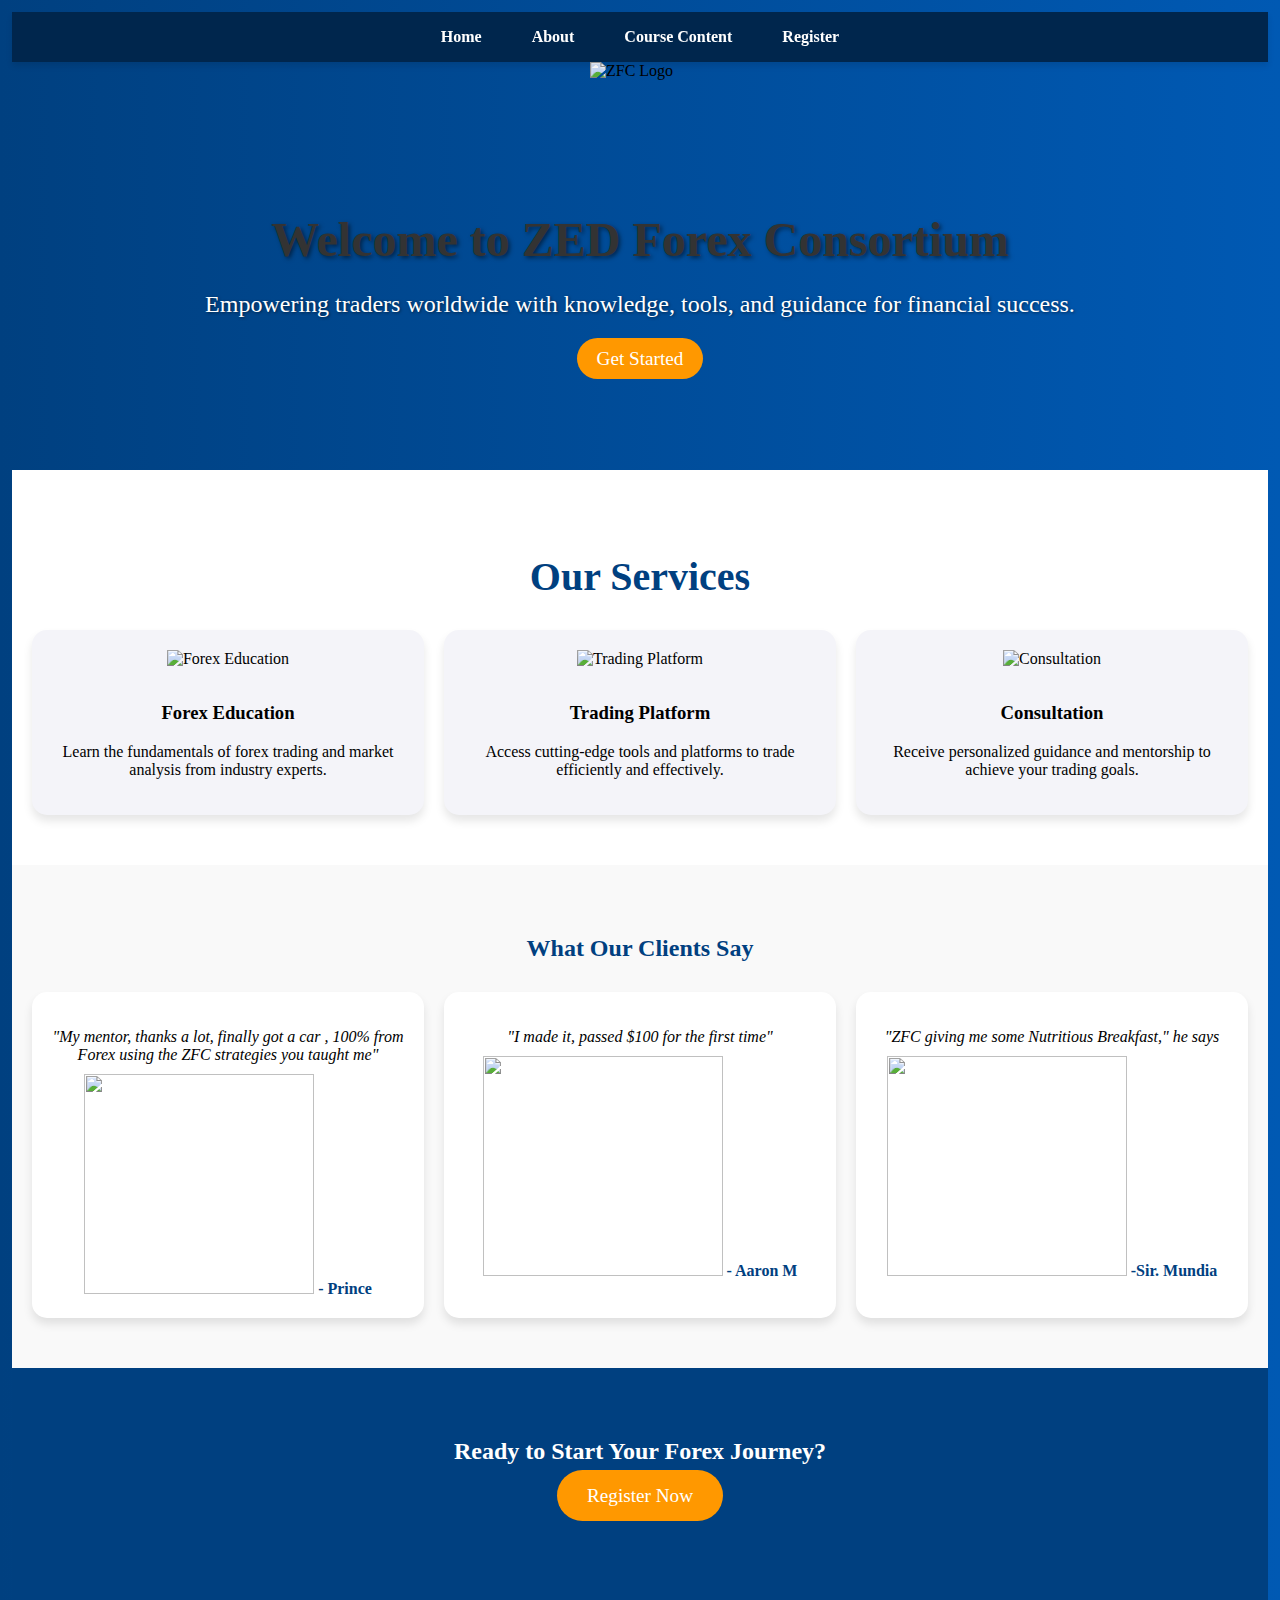
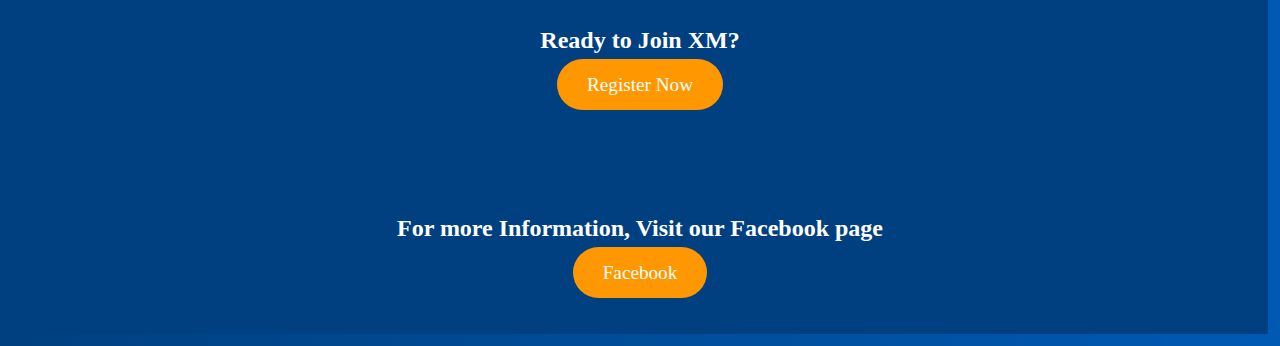
==== index.html @ cae8d589 "Add files via upload" ====
<!DOCTYPE html>
<html lang="en">
<head>
  <meta charset="UTF-8">
  <meta name="viewport" content="width=device-width, initial-scale=1.0">
  <title>Home - ZED Forex Consortium</title>
  <link rel="stylesheet" href="styles.css">
</head>
<body>
  <header>
    <nav>
      <ul>
        <li><a href="index.html">Home</a></li>
        <li><a href="about-us.html">About</a></li>
        <li><a href="course-content.html">Course Content</a></li>
        <li><a href="register.html">Register</a></li>
      </ul>
    </nav>
  </header>

  <div class="logo-container">
    <img src="Images/Logo.jpeg" alt="ZFC Logo" class="logo">
</div>
  <section class="hero">
    <div class="hero-content">

      <h1>Welcome to ZED Forex Consortium</h1>
      <p>Empowering traders worldwide with knowledge, tools, and guidance for financial success.</p>
      <a href="register.html" class="btn">Get Started</a>
    </div>
  </section>

  
  <section class="services">
    <h2>Our Services</h2>
    <div class="services-grid">
      <div class="service-item">
        <img src="Images/Teach 4.jpg" alt="Forex Education">
        <h3>Forex Education</h3>
        <p>Learn the fundamentals of forex trading and market analysis from industry experts.</p>
      </div>
      <div class="service-item">
        <img src="Images/XM.jpg" alt="Trading Platform">
        <h3>Trading Platform</h3>
        <p>Access cutting-edge tools and platforms to trade efficiently and effectively.</p>
      </div>
      <div class="service-item">
        <img src="Images/2.jpeg" alt="Consultation">
        <h3>Consultation</h3>
        <p>Receive personalized guidance and mentorship to achieve your trading goals.</p>
      </div>
    </div>
  </section>

  
  <section class="testimonials">
    <h2>What Our Clients Say</h2>
    <div class="testimonials-grid">
      <div class="testimonial-item">
        
        <p>"My mentor, thanks a lot, finally got a car , 100% from Forex using the ZFC strategies you taught me"</p>
        <img src="Images/Testimony1.jpg" height="220" width="230" alt="">
        <span>- Prince</span>
      </div>
      <div class="testimonial-item">
        <p>"I made it, passed $100 for the first time"</p>
            <img src="Images/Test3.jpg" height="220" width="240" alt="">
        <span>- Aaron M</span>
      </div>
      <div class="testimonial-item">
        <p>"ZFC giving me some Nutritious Breakfast," he says </p>
             <img src="Images/Test2.jpg" height="220" width="240" alt="">
        <span>-Sir. Mundia</span>

      </div>
    </div>
  </section>

  
  <section class="cta">
    <h2>Ready to Start Your Forex Journey?</h2>
    <a href="register.html" class="btn">Register Now</a>
  </section>
  <section class="cta">
    <h2>Ready to Join XM?</h2>
    <a href="https://clicks.pipaffiliates.com/c?c=564195&l=en&p=1" class="btn">Register Now</a>
  </section>
  <section class="cta">
    <h2>For more Information, Visit our Facebook page</h2>
    <a href="https://www.facebook.com/RadicalZambianTycoonRevolution?mibextid=ZbWKwL" class="btn">Facebook</a>
  </section>
  
</body>
</html>
---- styles.css ----
/* General Styling */
body {
    font-family: 'Times New Roman', Times, serif;
    margin: 6px;
    padding: 6px;
    background: linear-gradient(to right, #004080, #0059b3);
    color: black;
    font-size: medium;

  }
  
  header {
    background: #00264d;
    color: #fff;
    padding: 1rem 0;
    text-align: center;
    box-shadow: 0 4px 6px rgba(0, 0, 0, 0.1);
    position: sticky;
    top: 0;
    z-index: 1000;
  }
  .logo-container {
    max-width: 100px; /* Control the size of the logo */
    margin: 0 auto; /* Center the logo */
  }
  
  .logo {
    max-width: 120%; /* Make logo responsive */
    height: auto; /* Keep the aspect ratio of the logo */
  }
  
  
  nav ul {
    list-style: none;
    padding: 0;
    margin: 0;
    display: flex;
    justify-content: center;
    gap: 20px;
  }
  
  nav ul li a {
    color: #fff;
    text-decoration: none;
    font-weight: bold;
    padding: 10px 15px;
    transition: background 0.3s, color 0.3s;
    border-radius: 5px;
  }
  
  nav ul li a:hover {
    background: #ff9800;
    color: #00264d;
  }
  
  /* Hero Section */
  .hero {
    background: url('images/hero-background.jpg') no-repeat center center/cover;
    color: #fff;
    text-align: center;
    padding: 100px 20px;
  }
  
  .hero-content h1 {
    font-size: 3rem;
    margin-bottom: 20px;
    text-shadow: 2px 2px 4px rgba(0, 0, 0, 0.5);
  }
  
  .hero-content p {
    font-size: 1.5rem;
    margin-bottom: 30px;
    text-shadow: 1px 1px 3px rgba(0, 0, 0, 0.5);
  }
  
  .hero-content .btn {
    background: #ff9800;
    color: #fff;
    padding: 10px 20px;
    border: none;
    border-radius: 25px;
    text-decoration: none;
    font-size: 1.2rem;
    transition: background 0.3s;
  }
  
  .hero-content .btn:hover {
    background: #e68900;
  }
  
  /* Services Section */
  .services {
    background: #fff;
    padding: 50px 20px;
    text-align: center;
  }
  
  .services h2 {
    margin-bottom: 30px;
    color: #004080;
    font-size: 2.5rem;
  }
  
  .services-grid {
    display: grid;
    grid-template-columns: repeat(auto-fit, minmax(250px, 1fr));
    gap: 20px;
  }
  
  .service-item {
    background: #f4f4f9;
    padding: 20px;
    border-radius: 15px;
    text-align: center;
    box-shadow: 0 6px 10px rgba(0, 0, 0, 0.1);
    transition: transform 0.3s, box-shadow 0.3s;
  }
  
  .service-item:hover {
    transform: translateY(-10px);
    box-shadow: 0 8px 20px rgba(0, 0, 0, 0.2);
  }
  
  .service-item img {
    max-width: 200px;
    margin-bottom: 15px;

  }
  
  /* About Page Image Styling */
.about-us {
    max-width: 1000px;
    margin: 0 auto;
    padding: 20px;
    text-align: center;
  }
  
  .image-grid {
    display: grid;
    grid-template-columns: repeat(3, 1fr); /* 3 columns of equal width */
    gap: 20px; /* Space between images */
    margin-top: 20px;
  }
  
  .image-item img {
    width: 100%;
    height: auto;
    border-radius: 8px;
    box-shadow: 0 4px 8px rgba(0, 0, 0, 0.1);
    transition: transform 0.3s ease-in-out;
  }
  
  .image-item img:hover {
    transform: scale(1.05); /* Slight zoom effect on hover */
  }
  @media (max-width: 768px) {
    .image-grid {
      grid-template-columns: repeat(2, 1fr); /* 2 columns on smaller screens */
    }
  }
  
  @media (max-width: 480px) {
    .image-grid {
      grid-template-columns: 1fr; /* 1 column on very small screens */
    }
  }
  
  /* Testimonials Section */
  .testimonials {
    background: #f9f9f9;
    padding: 50px 20px;
    text-align: center;
  }
  
  .testimonials h2 {
    margin-bottom: 30px;
    color: #004080;
  }
  
  .testimonials-grid {
    display: grid;
    grid-template-columns: repeat(auto-fit, minmax(250px, 1fr));
    gap: 20px;
  }
  
  .testimonial-item {
    background: #fff;
    padding: 20px;
    border-radius: 15px;
    box-shadow: 0 6px 10px rgba(0, 0, 0, 0.1);
    transition: transform 0.3s, box-shadow 0.3s;
  }
  
  .testimonial-item:hover {
    transform: translateY(-10px);
    box-shadow: 0 8px 20px rgba(0, 0, 0, 0.2);
  }
  
  .testimonial-item p {
    font-style: italic;
    margin-bottom: 10px;
  }
  
  .testimonial-item span {
    font-weight: bold;
    color: #004080;
  }
  
  /* CTA Section */
  .cta {
    background: #004080;
    color: #fff;
    text-align: center;
    padding: 50px 20px;
  }
  
  .cta h2 {
    margin-bottom: 20px;
  }
  
  .cta .btn {
    background: #ff9800;
    color: #fff;
    padding: 15px 30px;
    border: none;
    border-radius: 30px;
    text-decoration: none;
    font-size: 1.2rem;
    transition: background 0.3s;
  }
  
  .cta .btn:hover {
    background: #e68900;
  }


 
  /* Container for the form */
  .registration-container {
    background-color: #ffffff;
    border-radius: 10px;
    box-shadow: 0 4px 10px rgba(0, 0, 0, 0.1);
    padding: 30px;
    width: 100%;
    max-width: 450px;
    text-align: center;
  }
  
  /* Header */
  h1 {
    font-size: 28px;
    color: #333;
    margin-bottom: 20px;
  }
  
  /* Form styling */
  .registration-form {
    display: flex;
    flex-direction: column;
  }
  
  /* Input fields */
  .input-group {
    margin-bottom: 20px;
    text-align: left;
  }
  
  input[type="text"],
  input[type="email"],
  input[type="password"] {
    padding: 15px;
    margin-top: 8px;
    border: 2px solid #ddd;
    border-radius: 5px;
    width: 100%;
    font-size: 16px;
    color: #333;
    transition: border-color 0.3s ease;
  }
  
  /* Input focus effect */
  input:focus {
    border-color: #3498db;
    outline: none;
  }
  
  /* Error message styling */
  .error-message {
    color: red;
    font-size: 12px;
    margin-top: 5px;
    display: none; /* Hidden by default */
  }
  
  /* Checkbox */
  .checkbox-group {
    text-align: left;
    margin-top: 10px;
  }
  
  input[type="checkbox"] {
    margin-right: 10px;
  }
  
  /* Submit button */
  button {
    padding: 15px;
    background-color: #3498db;
    color: white;
    border: none;
    border-radius: 5px;
    font-size: 16px;
    cursor: pointer;
    transition: background-color 0.3s ease;
  }
  
  button:hover {
    background-color: #2980b9;
  }
  
  button:active {
    background-color: #1f6b96;
  }
  
  /* Responsive design */
  @media (max-width: 480px) {
    .registration-container {
      width: 90%;
    }
  }
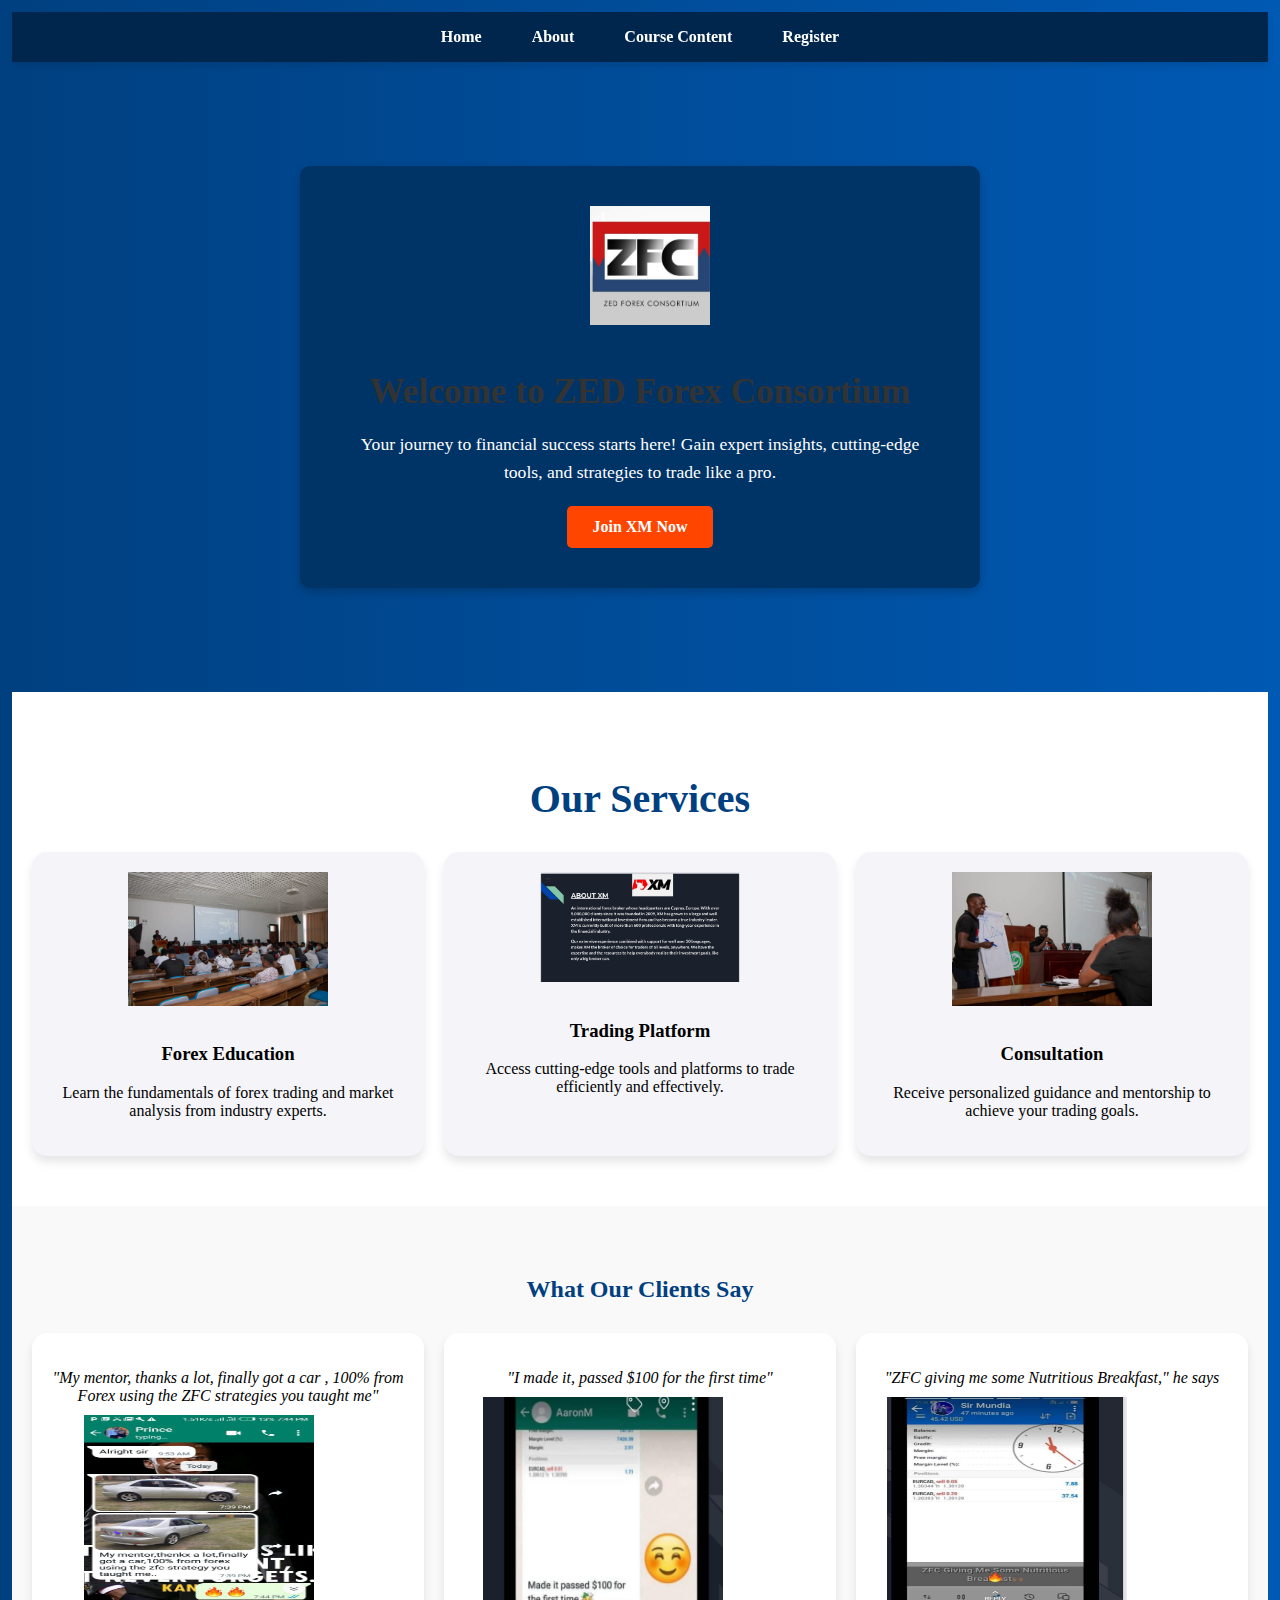
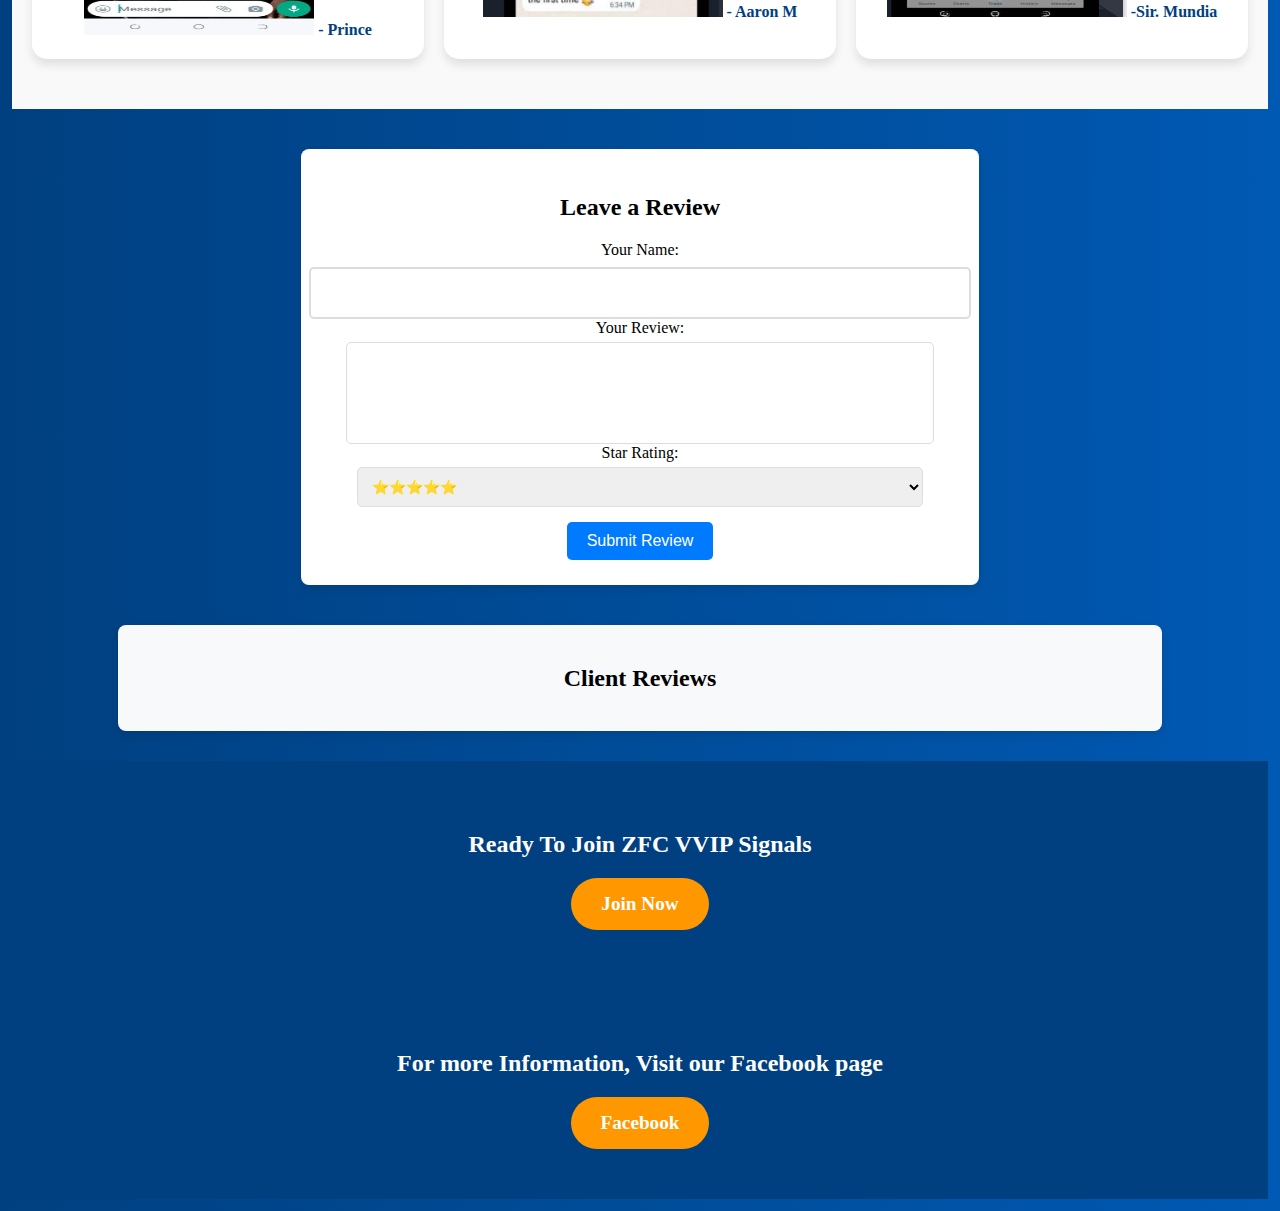
==== commit 9676f39f: "git commit -m "updated About us, course-content, home, styles, review"" ====
--- a/index.html
+++ b/index.html
@@ -18,17 +18,16 @@
     </nav>
   </header>
 
-  <div class="logo-container">
-    <img src="Images/Logo.jpeg" alt="ZFC Logo" class="logo">
-</div>
   <section class="hero">
     <div class="hero-content">
-
-      <h1>Welcome to ZED Forex Consortium</h1>
-      <p>Empowering traders worldwide with knowledge, tools, and guidance for financial success.</p>
-      <a href="register.html" class="btn">Get Started</a>
+        <div class="logo-container">
+            <img src="Images/Logo.jpeg" alt="ZFC Logo" class="logo">
+        </div>
+        <h1>Welcome to ZED Forex Consortium</h1>
+        <p>Your journey to financial success starts here! Gain expert insights, cutting-edge tools, and strategies to trade like a pro.</p>
+        <a href="https://clicks.pipaffiliates.com/c?c=564195&l=en&p=1" class="btn">Join XM Now</a>
     </div>
-  </section>
+</section>
 
   
   <section class="services">
@@ -76,19 +75,46 @@
     </div>
   </section>
 
+  <!-- Review Section - Always Visible -->
+<section id="reviewSection">
+  <h2>Leave a Review</h2>
+  <form id="reviewForm">
+      <label for="clientName">Your Name:</label>
+      <input type="text" id="clientName" required />
+
+      <label for="reviewText">Your Review:</label>
+      <textarea id="reviewText" required></textarea>
+
+      <label for="rating">Star Rating:</label>
+      <select id="rating" required>
+          <option value="5">⭐⭐⭐⭐⭐</option>
+          <option value="4">⭐⭐⭐⭐</option>
+          <option value="3">⭐⭐⭐</option>
+          <option value="2">⭐⭐</option>
+          <option value="1">⭐</option>
+      </select>
+
+      <button type="submit">Submit Review</button>
+  </form>
+</section>
+
+<!-- Reviews Display Section -->
+<section id="reviewsSection">
+  <h2>Client Reviews</h2>
+  <div id="reviewsList"></div>
+</section>
   
-  <section class="cta">
-    <h2>Ready to Start Your Forex Journey?</h2>
-    <a href="register.html" class="btn">Register Now</a>
-  </section>
-  <section class="cta">
-    <h2>Ready to Join XM?</h2>
-    <a href="https://clicks.pipaffiliates.com/c?c=564195&l=en&p=1" class="btn">Register Now</a>
-  </section>
+
+<section class="cta">
+  <h2>Ready To Join ZFC VVIP Signals</h2> 
+  <a href="register.html" class="btn">Join Now</a>
+</section>
   <section class="cta">
     <h2>For more Information, Visit our Facebook page</h2>
     <a href="https://www.facebook.com/RadicalZambianTycoonRevolution?mibextid=ZbWKwL" class="btn">Facebook</a>
   </section>
+
   
 </body>
+<script src="review.js"></script>
 </html>
--- a/styles.css
+++ b/styles.css
@@ -1,330 +1,564 @@
-/* General Styling */
+
 body {
-    font-family: 'Times New Roman', Times, serif;
-    margin: 6px;
-    padding: 6px;
-    background: linear-gradient(to right, #004080, #0059b3);
-    color: black;
-    font-size: medium;
-
+  font-family: 'Times New Roman', Times, serif;
+  margin: 6px;
+  padding: 6px;
+  background: linear-gradient(to right, #004080, #0059b3);
+  color: black;
+  font-size: medium;
+
+}
+
+header {
+  background: #00264d;
+  color: #fff;
+  padding: 1rem 0;
+  text-align: center;
+  box-shadow: 0 4px 6px rgba(0, 0, 0, 0.1);
+  position: sticky;
+  top: 0;
+  z-index: 1000;
+}
+.logo-container {
+  max-width: 100px; 
+  margin: 0 auto; 
+}
+
+.logo {
+  max-width: 120%; 
+  height: auto; 
+}
+
+
+nav ul {
+  list-style: none;
+  padding: 0;
+  margin: 0;
+  display: flex;
+  justify-content: center;
+  gap: 20px;
+}
+
+nav ul li a {
+  color: #fff;
+  text-decoration: none;
+  font-weight: bold;
+  padding: 10px 15px;
+  transition: background 0.3s, color 0.3s;
+  border-radius: 5px;
+}
+
+nav ul li a:hover {
+  background: #ff9800;
+  color: #00264d;
+}
+
+
+
+
+
+
+
+
+/* Hero Section */
+.hero {
+display: flex;
+justify-content: center;
+align-items: center;
+height: 70vh; /* Ensures section is centered, but not full-page */
+}
+
+/* Hero Content Box */
+.hero-content {
+background:  #003366; /* Blue & Dark Red gradient */
+padding: 40px;
+border-radius: 10px;
+text-align: center;
+color: white;
+max-width: 600px;
+box-shadow: 0 4px 10px rgba(0, 0, 0, 0.2);
+}
+
+/* Logo Styling */
+.logo-container img {
+width: 120px;
+margin-bottom: 20px;
+}
+
+/* Headline Styling */
+.hero h1 {
+font-size: 2.2rem;
+font-weight: bold;
+margin-bottom: 15px;
+
+}
+
+/* Description Text */
+.hero p {
+font-size: 1.1rem;
+line-height: 1.6;
+margin-bottom: 20px;
+}
+
+/* Call-To-Action Button */
+.btn {
+display: inline-block;
+padding: 12px 25px;
+font-size: 1rem;
+font-weight: bold;
+color: white;
+background: #ff4500; /* Bright red-orange for attention */
+border-radius: 5px;
+text-decoration: none;
+transition: 0.3s ease;
+}
+
+.btn:hover {
+background: #882501; /* Darker shade on hover */
+}
+
+
+.services {
+  background: #fff;
+  padding: 50px 20px;
+  text-align: center;
+}
+
+.services h2 {
+  margin-bottom: 30px;
+  color: #004080;
+  font-size: 2.5rem;
+}
+
+.services-grid {
+  display: grid;
+  grid-template-columns: repeat(auto-fit, minmax(250px, 1fr));
+  gap: 20px;
+}
+
+.service-item {
+  background: #f4f4f9;
+  padding: 20px;
+  border-radius: 15px;
+  text-align: center;
+  box-shadow: 0 6px 10px rgba(0, 0, 0, 0.1);
+  transition: transform 0.3s, box-shadow 0.3s;
+}
+
+.service-item:hover {
+  transform: translateY(-10px);
+  box-shadow: 0 8px 20px rgba(0, 0, 0, 0.2);
+}
+
+.service-item img {
+  max-width: 200px;
+  margin-bottom: 15px;
+
+}
+.about-container {
+  display: grid;
+  grid-template-columns: 1fr; /* Single-column layout */
+  gap: 20px;
+  background-color: #e0f7ff; /* Light blue background */
+  padding: 20px;
+  border-radius: 10px;
+  text-align: center;
+  max-width: 800px;
+  margin: auto;
+}
+
+.about-title {
+  font-size: 28px;
+  font-weight: bold;
+  color: #004080; /* Dark blue */
+  text-transform: uppercase;
+  border-bottom: 3px solid #004080;
+  padding-bottom: 10px;
+}
+
+.intro-text {
+  font-size: 16px;
+  color: #003366; /* Navy blue text */
+  line-height: 1.6;
+}
+
+
+.about-us {
+  max-width: 1000px;
+  margin: 0 auto;
+  padding: 20px;
+  text-align: center;
+}
+
+.image-grid {
+  display: grid;
+  grid-template-columns: repeat(3, 1fr); 
+  gap: 20px; 
+  margin-top: 20px;
+}
+
+.image-item img {
+  width: 100%;
+  height: auto;
+  border-radius: 8px;
+  box-shadow: 0 4px 8px rgba(0, 0, 0, 0.1);
+  transition: transform 0.3s ease-in-out;
+}
+
+.image-item img:hover {
+  transform: scale(1.05); 
+}
+@media (max-width: 768px) {
+  .image-grid {
+    grid-template-columns: repeat(2, 1fr); 
   }
-  
-  header {
-    background: #00264d;
-    color: #fff;
-    padding: 1rem 0;
-    text-align: center;
-    box-shadow: 0 4px 6px rgba(0, 0, 0, 0.1);
-    position: sticky;
-    top: 0;
-    z-index: 1000;
+}
+
+@media (max-width: 480px) {
+  .image-grid {
+    grid-template-columns: 1fr; 
   }
-  .logo-container {
-    max-width: 100px; /* Control the size of the logo */
-    margin: 0 auto; /* Center the logo */
+}
+
+.testimonials {
+  background: #f9f9f9;
+  padding: 50px 20px;
+  text-align: center;
+}
+
+.testimonials h2 {
+  margin-bottom: 30px;
+  color: #004080;
+}
+
+.testimonials-grid {
+  display: grid;
+  grid-template-columns: repeat(auto-fit, minmax(250px, 1fr));
+  gap: 20px;
+}
+
+.testimonial-item {
+  background: #fff;
+  padding: 20px;
+  border-radius: 15px;
+  box-shadow: 0 6px 10px rgba(0, 0, 0, 0.1);
+  transition: transform 0.3s, box-shadow 0.3s;
+}
+
+.testimonial-item:hover {
+  transform: translateY(-10px);
+  box-shadow: 0 8px 20px rgba(0, 0, 0, 0.2);
+}
+
+.testimonial-item p {
+  font-style: italic;
+  margin-bottom: 10px;
+}
+
+.testimonial-item span {
+  font-weight: bold;
+  color: #004080;
+}
+
+
+.cta {
+  background: #004080;
+  color: #fff;
+  text-align: center;
+  padding: 50px 20px;
+}
+
+.cta h2 {
+  margin-bottom: 20px;
+}
+
+.cta .btn {
+  background: #ff9800;
+  color: #fff;
+  padding: 15px 30px;
+  border: none;
+  border-radius: 30px;
+  text-decoration: none;
+  font-size: 1.2rem;
+  transition: background 0.3s;
+}
+
+.cta .btn:hover {
+  background: #e68900;
+}
+
+
+
+
+.registration-container {
+  background-color: #ffffff;
+  border-radius: 10px;
+  box-shadow: 0 4px 10px rgba(0, 0, 0, 0.1);
+  padding: 30px;
+  width: 100%;
+  max-width: 450px;
+  text-align: center;
+}
+
+
+h1 {
+  font-size: 28px;
+  color: #333;
+  margin-bottom: 20px;
+}
+
+
+.registration-form {
+  display: flex;
+  flex-direction: column;
+}
+
+
+.input-group {
+  margin-bottom: 20px;
+  text-align: left;
+}
+
+input[type="text"],
+input[type="email"],
+input[type="password"] {
+  padding: 15px;
+  margin-top: 8px;
+  border: 2px solid #ddd;
+  border-radius: 5px;
+  width: 100%;
+  font-size: 16px;
+  color: #333;
+  transition: border-color 0.3s ease;
+}
+
+
+input:focus {
+  border-color: #3498db;
+  outline: none;
+}
+
+
+.error-message {
+  color: red;
+  font-size: 12px;
+  margin-top: 5px;
+  display: none; 
+}
+
+.checkbox-group {
+  text-align: left;
+  margin-top: 10px;
+}
+
+input[type="checkbox"] {
+  margin-right: 10px;
+}
+
+
+button {
+  padding: 15px;
+  background-color: #3498db;
+  color: white;
+  border: none;
+  border-radius: 5px;
+  font-size: 16px;
+  cursor: pointer;
+  transition: background-color 0.3s ease;
+}
+
+button:hover {
+  background-color: #2980b9;
+}
+
+button:active {
+  background-color: #1f6b96;
+}
+
+
+@media (max-width: 480px) {
+  .registration-container {
+    width: 90%;
   }
-  
-  .logo {
-    max-width: 120%; /* Make logo responsive */
-    height: auto; /* Keep the aspect ratio of the logo */
-  }
-  
-  
-  nav ul {
-    list-style: none;
-    padding: 0;
-    margin: 0;
-    display: flex;
-    justify-content: center;
-    gap: 20px;
-  }
-  
-  nav ul li a {
-    color: #fff;
-    text-decoration: none;
-    font-weight: bold;
-    padding: 10px 15px;
-    transition: background 0.3s, color 0.3s;
-    border-radius: 5px;
-  }
-  
-  nav ul li a:hover {
-    background: #ff9800;
-    color: #00264d;
-  }
-  
-  /* Hero Section */
-  .hero {
-    background: url('images/hero-background.jpg') no-repeat center center/cover;
-    color: #fff;
-    text-align: center;
-    padding: 100px 20px;
-  }
-  
-  .hero-content h1 {
-    font-size: 3rem;
-    margin-bottom: 20px;
-    text-shadow: 2px 2px 4px rgba(0, 0, 0, 0.5);
-  }
-  
-  .hero-content p {
-    font-size: 1.5rem;
-    margin-bottom: 30px;
-    text-shadow: 1px 1px 3px rgba(0, 0, 0, 0.5);
-  }
-  
-  .hero-content .btn {
-    background: #ff9800;
-    color: #fff;
-    padding: 10px 20px;
-    border: none;
-    border-radius: 25px;
-    text-decoration: none;
-    font-size: 1.2rem;
-    transition: background 0.3s;
-  }
-  
-  .hero-content .btn:hover {
-    background: #e68900;
-  }
-  
-  /* Services Section */
-  .services {
-    background: #fff;
-    padding: 50px 20px;
-    text-align: center;
-  }
-  
-  .services h2 {
-    margin-bottom: 30px;
-    color: #004080;
-    font-size: 2.5rem;
-  }
-  
-  .services-grid {
-    display: grid;
-    grid-template-columns: repeat(auto-fit, minmax(250px, 1fr));
-    gap: 20px;
-  }
-  
-  .service-item {
-    background: #f4f4f9;
-    padding: 20px;
-    border-radius: 15px;
-    text-align: center;
-    box-shadow: 0 6px 10px rgba(0, 0, 0, 0.1);
-    transition: transform 0.3s, box-shadow 0.3s;
-  }
-  
-  .service-item:hover {
-    transform: translateY(-10px);
-    box-shadow: 0 8px 20px rgba(0, 0, 0, 0.2);
-  }
-  
-  .service-item img {
-    max-width: 200px;
-    margin-bottom: 15px;
-
-  }
-  
-  /* About Page Image Styling */
-.about-us {
-    max-width: 1000px;
-    margin: 0 auto;
-    padding: 20px;
-    text-align: center;
-  }
-  
-  .image-grid {
-    display: grid;
-    grid-template-columns: repeat(3, 1fr); /* 3 columns of equal width */
-    gap: 20px; /* Space between images */
-    margin-top: 20px;
-  }
-  
-  .image-item img {
-    width: 100%;
-    height: auto;
-    border-radius: 8px;
-    box-shadow: 0 4px 8px rgba(0, 0, 0, 0.1);
-    transition: transform 0.3s ease-in-out;
-  }
-  
-  .image-item img:hover {
-    transform: scale(1.05); /* Slight zoom effect on hover */
-  }
-  @media (max-width: 768px) {
-    .image-grid {
-      grid-template-columns: repeat(2, 1fr); /* 2 columns on smaller screens */
-    }
-  }
-  
-  @media (max-width: 480px) {
-    .image-grid {
-      grid-template-columns: 1fr; /* 1 column on very small screens */
-    }
-  }
-  
-  /* Testimonials Section */
-  .testimonials {
-    background: #f9f9f9;
-    padding: 50px 20px;
-    text-align: center;
-  }
-  
-  .testimonials h2 {
-    margin-bottom: 30px;
-    color: #004080;
-  }
-  
-  .testimonials-grid {
-    display: grid;
-    grid-template-columns: repeat(auto-fit, minmax(250px, 1fr));
-    gap: 20px;
-  }
-  
-  .testimonial-item {
-    background: #fff;
-    padding: 20px;
-    border-radius: 15px;
-    box-shadow: 0 6px 10px rgba(0, 0, 0, 0.1);
-    transition: transform 0.3s, box-shadow 0.3s;
-  }
-  
-  .testimonial-item:hover {
-    transform: translateY(-10px);
-    box-shadow: 0 8px 20px rgba(0, 0, 0, 0.2);
-  }
-  
-  .testimonial-item p {
-    font-style: italic;
-    margin-bottom: 10px;
-  }
-  
-  .testimonial-item span {
-    font-weight: bold;
-    color: #004080;
-  }
-  
-  /* CTA Section */
-  .cta {
-    background: #004080;
-    color: #fff;
-    text-align: center;
-    padding: 50px 20px;
-  }
-  
-  .cta h2 {
-    margin-bottom: 20px;
-  }
-  
-  .cta .btn {
-    background: #ff9800;
-    color: #fff;
-    padding: 15px 30px;
-    border: none;
-    border-radius: 30px;
-    text-decoration: none;
-    font-size: 1.2rem;
-    transition: background 0.3s;
-  }
-  
-  .cta .btn:hover {
-    background: #e68900;
-  }
-
-
- 
-  /* Container for the form */
-  .registration-container {
-    background-color: #ffffff;
-    border-radius: 10px;
-    box-shadow: 0 4px 10px rgba(0, 0, 0, 0.1);
-    padding: 30px;
-    width: 100%;
-    max-width: 450px;
-    text-align: center;
-  }
-  
-  /* Header */
-  h1 {
-    font-size: 28px;
-    color: #333;
-    margin-bottom: 20px;
-  }
-  
-  /* Form styling */
-  .registration-form {
-    display: flex;
-    flex-direction: column;
-  }
-  
-  /* Input fields */
-  .input-group {
-    margin-bottom: 20px;
-    text-align: left;
-  }
-  
-  input[type="text"],
-  input[type="email"],
-  input[type="password"] {
-    padding: 15px;
-    margin-top: 8px;
-    border: 2px solid #ddd;
-    border-radius: 5px;
-    width: 100%;
-    font-size: 16px;
-    color: #333;
-    transition: border-color 0.3s ease;
-  }
-  
-  /* Input focus effect */
-  input:focus {
-    border-color: #3498db;
-    outline: none;
-  }
-  
-  /* Error message styling */
-  .error-message {
-    color: red;
-    font-size: 12px;
-    margin-top: 5px;
-    display: none; /* Hidden by default */
-  }
-  
-  /* Checkbox */
-  .checkbox-group {
-    text-align: left;
-    margin-top: 10px;
-  }
-  
-  input[type="checkbox"] {
-    margin-right: 10px;
-  }
-  
-  /* Submit button */
-  button {
-    padding: 15px;
-    background-color: #3498db;
-    color: white;
-    border: none;
-    border-radius: 5px;
-    font-size: 16px;
-    cursor: pointer;
-    transition: background-color 0.3s ease;
-  }
-  
-  button:hover {
-    background-color: #2980b9;
-  }
-  
-  button:active {
-    background-color: #1f6b96;
-  }
-  
-  /* Responsive design */
-  @media (max-width: 480px) {
-    .registration-container {
-      width: 90%;
-    }
-  }+}
+
+
+
+
+/* Review Section Styling */
+#reviewSection {
+background: #ffffff;
+padding: 25px;
+margin: 40px auto;
+width: 50%;
+box-shadow: 0 4px 10px rgba(0, 0, 0, 0.1);
+border-radius: 8px;
+text-align: center;
+}
+
+/* Form Fields */
+form {
+display: flex;
+flex-direction: column;
+align-items: center;
+}
+
+input,
+textarea,
+select {
+width: 90%;
+padding: 10px;
+margin-top: 5px;
+border: 1px solid #ddd;
+border-radius: 5px;
+font-size: 14px;
+}
+
+textarea {
+height: 80px;
+resize: none;
+}
+
+/* Submit Button */
+button {
+margin-top: 15px;
+padding: 10px 20px;
+background: #007bff;
+color: white;
+border: none;
+border-radius: 5px;
+cursor: pointer;
+font-size: 16px;
+}
+
+button:hover {
+background: #0056b3;
+}
+
+/* Reviews Section */
+#reviewsSection {
+width: 80%;
+margin: 30px auto;
+padding: 20px;
+background: #f8f9fa;
+box-shadow: 0 4px 10px rgba(0, 0, 0, 0.1);
+border-radius: 8px;
+text-align: center;
+}
+
+/* Reviews Grid */
+#reviewsList {
+display: grid;
+grid-template-columns: repeat(auto-fit, minmax(300px, 1fr));
+gap: 15px;
+padding: 0;
+}
+
+/* Individual Review Card */
+.review-card {
+background: #0059b3;
+padding: 15px;
+border-radius: 8px;
+box-shadow: 0 2px 5px rgba(0, 0, 0, 0.1);
+display: flex;
+flex-direction: column;
+align-items: flex-start;
+font-size: 14px;
+text-align: left;
+}
+
+/* Review Header */
+.review-header {
+display: flex;
+justify-content: space-between;
+width: 100%;
+font-weight: bold;
+margin-bottom: 5px;
+}
+
+/* Review Text */
+.review-text {
+font-size: 14px;
+color: white;
+font-style: italic;
+}
+
+/* Delete Button */
+.review-card button {
+background: red;
+color: white;
+padding: 5px 8px;
+border: none;
+border-radius: 3px;
+cursor: pointer;
+align-self: flex-end;
+margin-top: 10px;
+}
+
+.review-card button:hover {
+background: darkred;
+}
+
+
+
+
+
+
+
+/* Course grid styling */
+.course-grid {
+display: grid;
+grid-template-columns: repeat(auto-fit, minmax(300px, 1fr));
+gap: 20px;
+padding: 20px;
+}
+
+/* Course card styling */
+.course-card {
+background-color: #007BFF; /* Blue background */
+color: white;
+padding: 20px;
+border-radius: 10px;
+box-shadow: 3px 3px 10px rgba(0, 0, 0, 0.2);
+transition: transform 0.3s ease, box-shadow 0.3s ease;
+}
+
+/* Hover effect */
+.course-card:hover {
+transform: translateY(-5px);
+box-shadow: 5px 5px 15px rgba(0, 0, 0, 0.3);
+}
+
+/* Headings */
+.course-card h3 {
+margin-top: 0;
+font-size: 20px;
+text-align: center;
+}
+
+/* Paragraph styling */
+.course-card p, .course-card ul {
+font-size: 16px;
+}
+
+/* List styling */
+.course-card ul {
+list-style-type: disc;
+padding-left: 20px;
+}
+
+/* Image styling */
+.course-card img {
+display: block;
+margin: 15px auto;
+border-radius: 5px;
+max-width: 100%;
+height: auto;
+}
+
+/* Responsive design */
+@media (max-width: 600px) {
+.course-grid {
+    grid-template-columns: 1fr;
+}
+}